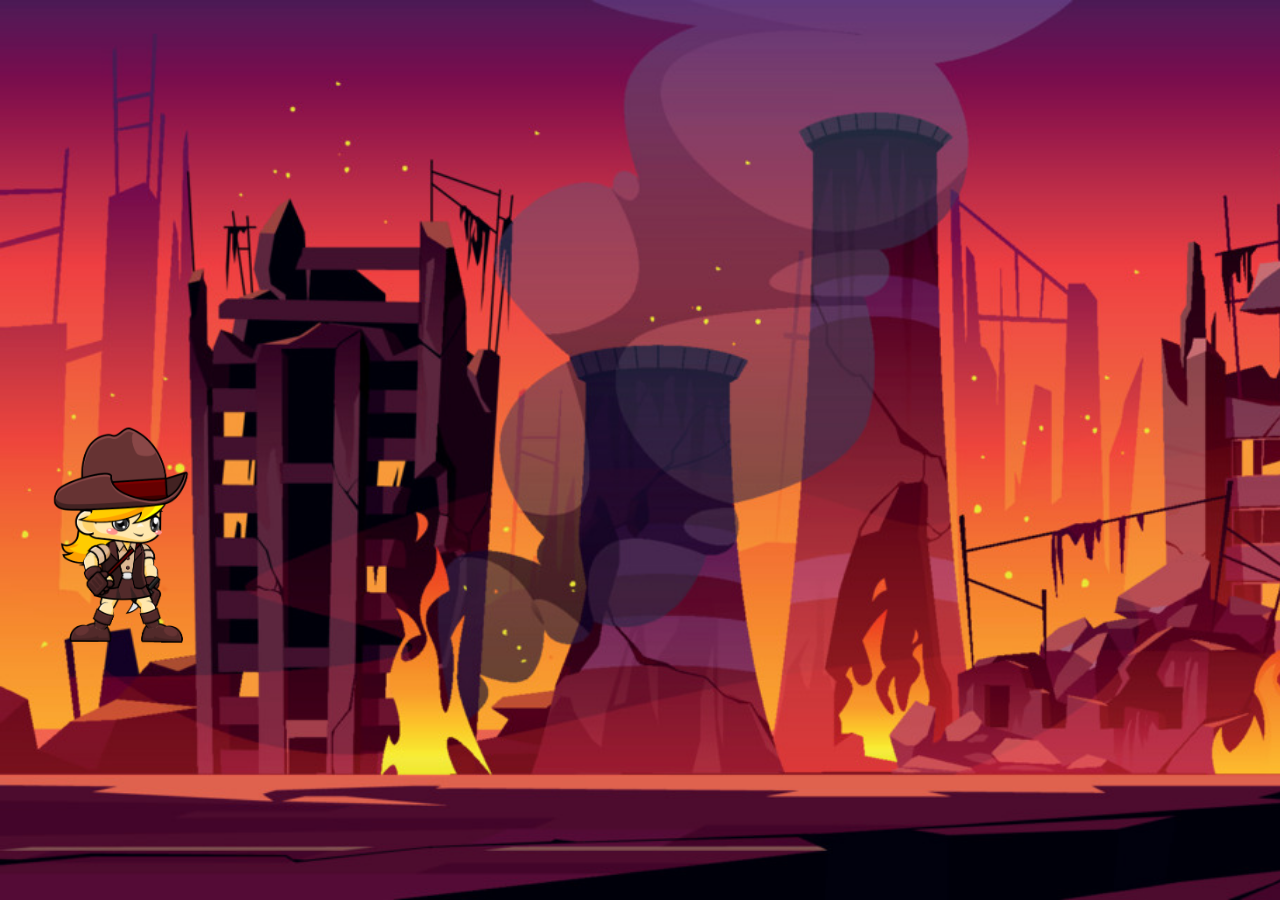
==== startPage.html @ 40473d27 "Add Start Page" ====
<!DOCTYPE html>
<html lang="en">
<head>
  <meta charset="UTF-8">
  <title>Js_2D_Game</title>
  <link rel="stylesheet" href="assets/css/style.css">
</head>

<!--Add Barrier Part from start-->
<body class="body" onload="idleAnimationStart(); createDragon(); createDragon1(); " onkeypress="keyCheck(event)">
<div class="background" id="background">

  <img src="assets/images/Idle(1).png" alt="girls" class="girl" id="girl">
</div>


<script src="assets/js/Jscript.js"></script>
</body>
</html>
---- assets/css/style.css ----
.body{
    margin: 0px;
}

.background{
    width: 100%;
    height: 100vh;
    background-image: url("../images/background4.jpg");
    background-size: cover;
    background-repeat: repeat-x;
    overflow-x: hidden;
    position: absolute;
}

.girl{
    height: 238px;
    margin-top: 417px;
    position: absolute;
}

.box{
    width: 250px;
    height: 323px;
    /*background-color: red;*/
    position: absolute;
    margin-top: 400px;
    background-image: url("../images/dragon.gif");
    background-size: contain;
    background-repeat: no-repeat;
}

.box1{
    width: 250px;
    height: 323px;
    /*background-color: red;*/
    position: absolute;
    margin-top: 320px;
    background-image: url("../images/dragon.gif");
    background-size: contain;
    background-repeat: no-repeat;
}
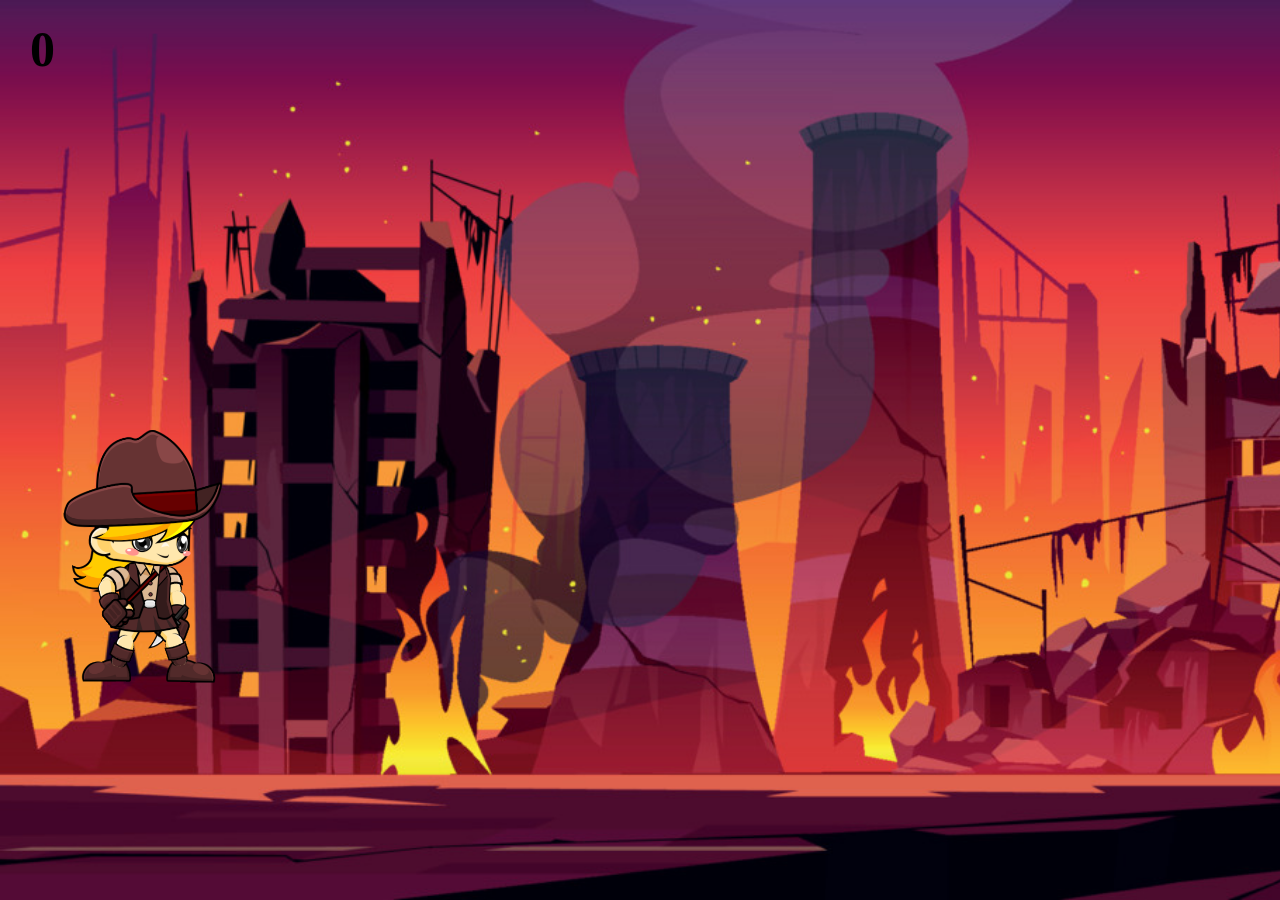
==== commit b469eea8: "Add Dead Animation and game Over page" ====
--- a/startPage.html
+++ b/startPage.html
@@ -2,7 +2,7 @@
 <html lang="en">
 <head>
   <meta charset="UTF-8">
-  <title>Js_2D_Game</title>
+  <title>Adventure Girl_Js_2D_Game</title>
   <link rel="stylesheet" href="assets/css/style.css">
 </head>
 
@@ -11,6 +11,15 @@
 <div class="background" id="background">
 
   <img src="assets/images/Idle(1).png" alt="girls" class="girl" id="girl">
+
+  <div class="score" id="score">0</div>
+
+  <div class="end" id="end">
+    <div style="color: rgb(241,178,22);">Game Over</div>
+    <div style="color: rgb(145, 189, 0);">Your Score</div>
+    <div style="color: rgb(16,213,241)" id="endScore">0</div>
+    <button class="btn" onclick="reload()" >Try Again</button>
+  </div>
 </div>
 
 
--- a/assets/css/style.css
+++ b/assets/css/style.css
@@ -9,33 +9,79 @@
     background-size: cover;
     background-repeat: repeat-x;
     overflow-x: hidden;
+    /*overflow-y: hidden;*/
     position: absolute;
 }
 
 .girl{
-    height: 238px;
+    height: 280px;
     margin-top: 417px;
     position: absolute;
 }
 
 .box{
     width: 250px;
-    height: 323px;
-    /*background-color: red;*/
+    height: 250px;
+   /* background-color: red;*/
     position: absolute;
-    margin-top: 400px;
+    margin-top: 450px;
     background-image: url("../images/dragon.gif");
     background-size: contain;
     background-repeat: no-repeat;
 }
 
-.box1{
+.dragon1{
     width: 250px;
-    height: 323px;
+    height: 250px;
     /*background-color: red;*/
     position: absolute;
-    margin-top: 320px;
+    margin-top: 200px;
     background-image: url("../images/dragon.gif");
     background-size: contain;
     background-repeat: no-repeat;
-}+}
+
+.score{
+    font-size: 50px;
+    font-weight: bold;
+    margin-left: 30px;
+    margin-top: 20px;
+    position: absolute;
+}
+
+
+.end{
+    width: 100%;
+    height: 100vh;
+    position: absolute;
+    background-image: linear-gradient(90deg, #C33764 0%, #1D2671 100%);
+    display: flex;
+    flex-direction: column;
+    align-items: center;
+    justify-content: center;
+    font-size: 90px;
+    font-weight: bold;
+    color: white;
+    font-family: "Roboto Light";
+    visibility: hidden;
+}
+
+.btn{
+    height: 35px;
+    width: 270px;
+    margin-top: 50px;
+    font-size: 20px;
+    font-weight: 1000;
+    background-color: #C33764;
+    border: none;
+    border-radius: 20px;
+}
+
+.btn:hover{
+    height: 37px;
+    width: 305px;
+    background-color: #1D2671;
+    cursor: pointer;
+    color: rgb(0, 0, 0);
+}
+
